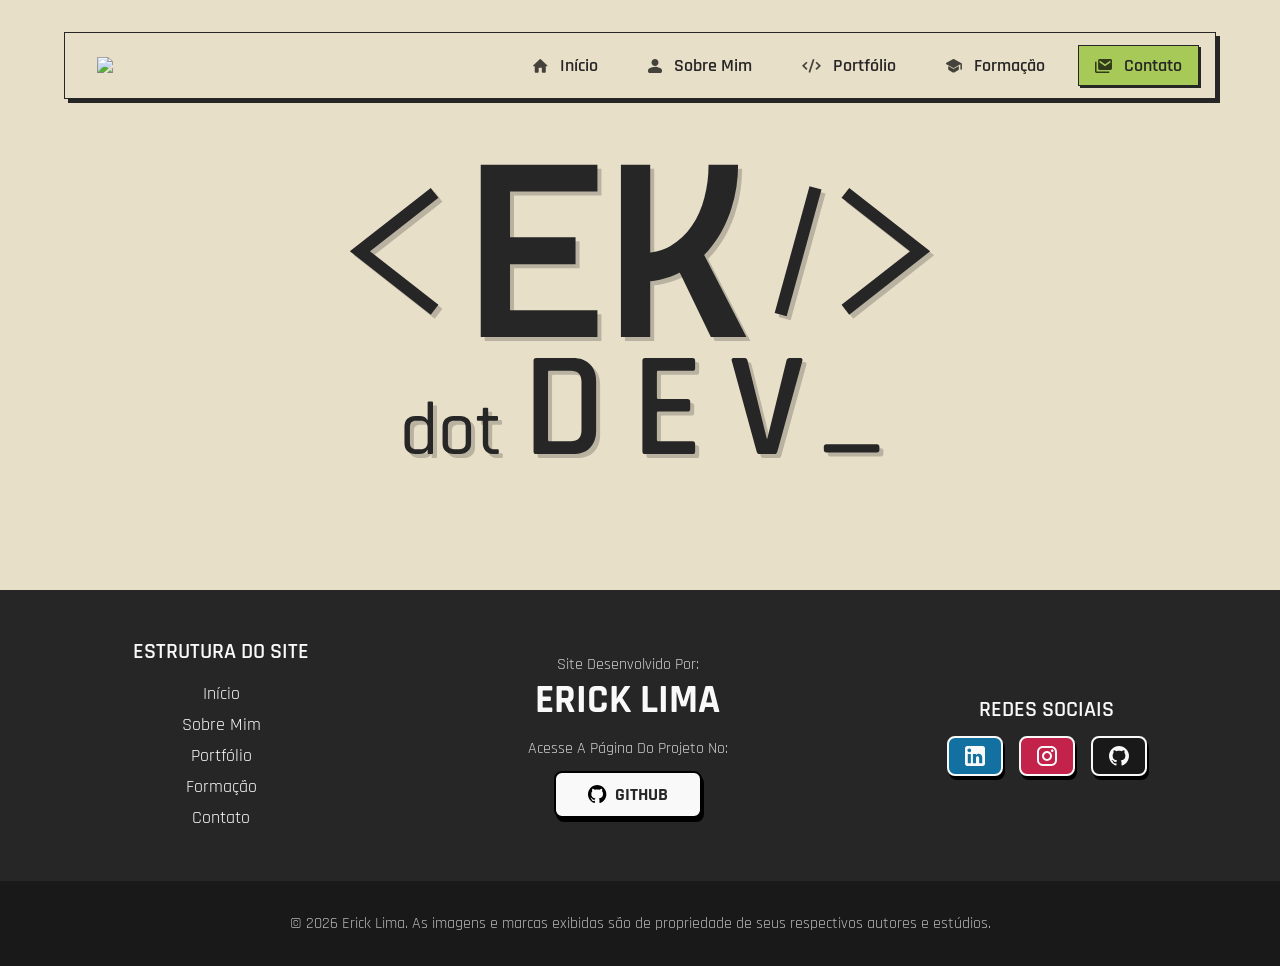
==== contato.html @ 540485c7 "Criado a página 'Portfólio', ajustado o menu e colocado os links das redes sociais." ====
<!DOCTYPE html>
<html lang="pt-br">
<head>
    <meta charset="UTF-8">
    <meta name="viewport" content="width=device-width, initial-scale=1">
    <meta name="theme-color" content="#A7C957" />
    <meta
      name="description"
      content="Portfólio de Erick Lima, desenvolvedor web."
    />
    <meta name="color-scheme" content="light dark" />

    <link rel="preconnect" href="https://fonts.googleapis.com">
    <link rel="preconnect" href="https://fonts.gstatic.com" crossorigin>
    <link href="https://fonts.googleapis.com/css2?family=Inter:ital,opsz,wght@0,14..32,100..900;1,14..32,100..900&family=Rajdhani:wght@300;400;500;600;700&display=swap" rel="stylesheet">
    
    <link rel="stylesheet" href="./css/style.css"/>

    <title>Erick Lima - Portfólio</title>
    <link rel="icon" href="./Imagens/Logo/logo.svg">
</head>
<body>
    <header class="header">
        <nav class="navbar">
            <div class="mobile-menu">
                <img id="logo" src="./Imagens/logo/logo-curto.svg">

                <img onclick="toggleMobileMenu()" id="button-menu" src="./Imagens/Icones/menu.svg" alt="Menu">
            </div>

            <ul class="navbar-items" id="mobile-menu-items">
                <li class="navbar-item"><a href="./"><img class="icon" src="./Imagens/Icones/home.svg">Início</a></li>
                <li class="navbar-item"><a href="./sobre.html"><img class="icon" src="./Imagens/Icones/sobre-mim.svg">Sobre mim</a></li>
                <li class="navbar-item"><a href="./portfolio.html"><img class="icon" src="./Imagens/Icones/portfolio.svg">Portfólio</a></li>
                <li class="navbar-item"><a href="./formacao.html"><img class="icon" src="./Imagens/Icones/formacao.svg">Formação</a></li>
                <li class="navbar-item active"><a href="./contato.html"><img class="icon" src="./Imagens/Icones/contato.svg">Contato</a></li>
            </ul>
        </nav>

        <img src="./Imagens/Logo/black.svg" alt="Logo" class="header-img">
    </header>

    <footer class="footer">
        <div class="footer-container">
            <div class="footer-content">
                <h4>Estrutura do site</h4>
                <div class="sitemap">
                    <a href="./">Início</a>
                    <a href="./sobre.html">Sobre mim</a>
                    <a href="./portfolio.html">Portfólio</a>
                    <a href="./formacao.html">Formação</a>
                    <a href="./contato.html">Contato</a>
                </div>
            </div>

            <div class="footer-content">
                <div class="developed-by">
                    <p>Site desenvolvido por:</p>
                    <h4>Erick Lima</h4>
                </div>
                <div class="project-link">
                    <p>Acesse a página do projeto no:</p>
                    <button class="button"><a href="https://github.com/ErickLimasv/portifolio-uninter" target="_blank" rel="noopener"><img class="icon" src="./Imagens/Icones/github.svg" alt="Github" >Github</a></button>
                </div>
            </div>

            <div class="footer-content">
                <h4>redes sociais</h4>
                <div class="social-media">
                    <button class="button linkedin"><a href="https://www.linkedin.com/in/ericklds/" target="_blank" rel="noopener"><img class="icon" src="./Imagens/Icones/linkedin.svg" alt="LinkedIn"></a></button>
                    <button class="button instagram"><a href="https://www.instagram.com/erick_limasv/" target="_blank" rel="noopener"><img class="icon" src="./Imagens/Icones/instagram.svg" alt="Instagram"></a></button>
                    <button class="button github"><a href="https://github.com/ErickLimasv" target="_blank" rel="noopener"><img class="icon" src="./Imagens/Icones/github-white.svg" alt="Github"></a></button>
                </div>
            </div>
        </div>
    </footer>
    <div class="copyright">
        <p>© 2026 Erick Lima. As imagens e marcas exibidas são de propriedade de seus respectivos autores e estúdios.</p>
    </div>

    <script src="./script.js"></script>
</body>
</html>
---- css/style.css ----
:root {
    --white: #f9f9f9;
    --black: #262626;
    --background: #E8DFC9;
    --primary: #A7C957;
    --accent: #78CCD3;
}

* {
    margin: 0;
    padding: 0;
    box-sizing: border-box;
    text-decoration: none;
    outline: transparent;
    font-family: "Rajdhani", sans-serif;
    font-weight: 500;
    font-size: 18px;
    color: var(--black);
    list-style-type: none;
    scroll-behavior: smooth;
}

body {
    background-color: var(--background);
    overflow-x: hidden;
    margin: auto;
}

b {
    font-weight: 700;
}

img {
    width: 100%;
}

.header {
    display: flex;
    flex-direction: column;
    align-items: center;
}

.navbar {
    border: 1px solid var(--black);
    box-shadow: 4px 4px 0px var(--black);
    overflow-y: hidden;
    margin-top: 32px;
    padding: 12px 16px;
    display: flex;
    flex-direction: row;
    justify-content: space-between;
    max-width: 1200px;
    width: 100%;
}

.navbar-items {
    display: flex;
    flex-direction: row;
    height: 100%;
    gap: 16px;
    text-transform: capitalize;
}

.mobile-menu {
    display: flex;
    flex-direction: row;
    align-items: center;
    justify-content: space-between;
}

.mobile-menu #logo {
    padding: 0px 16px;
    height: 18px;
    width: auto;
}

#button-menu {
    display: none;
    padding: 8px 4px;
    width: 32px;
    cursor: pointer;
}

.navbar-item {
    display: flex;
    cursor: pointer;
    border: 1px solid transparent;
    transition: transform .2s cubic-bezier(0,.7,.2,2) 0s;
}

.navbar-item a {
    text-wrap: nowrap;
    display: flex;
    flex-direction: row;
    justify-content: center;
    gap: 12px;
    align-items: center;
    padding: 8px 16px;
    font-weight: 600;
}

.navbar-item.logo a {
    padding: 10px 16px;
}

.navbar-item .icon {
    opacity: .7;
}

.navbar-item.active {
    background-color: var(--primary);
    border-color: var(--black);
    box-shadow: 2px 2px 0px var(--black);
}

.navbar-item:hover {
    transform: translateY(-6%);
    background-color: var(--accent);
    border-color: var(--black);
    box-shadow: 2px 2px 0px var(--black);
}

.icon {
    width: 100%;
    height: 14px;
}

.logo {
    height: 100%;
    display: flex;
    align-self: center;
    opacity: 1;
}

.logo img {
    width: 100%;
    height: 14px;
}

.header-img {
    margin-top: 64px;
    max-width: 680px;
    width: 100%;
    filter: drop-shadow(4px 4px 0px rgba(0,0,0,.2));
}

.button {
    border-radius: 8px;
    border: 2px solid var(--black);
    text-transform: uppercase;
    box-shadow: 2px 4px 0px rgba(0,0,0,.3);
    cursor: pointer;
    transition: all .2s cubic-bezier(0,.7,.2,2) 0s;
}

.button p, .button a {
    color: var(--white);
    font-weight: 700;
    padding: 10px 32px;
    display: flex;
    flex-direction: row;
    gap: 8px;
    align-items: center;
    flex-wrap: nowrap;
}

.footer .button {
    box-shadow: 2px 4px 0px rgba(0,0,0,1);
}

.button:hover {
    box-shadow: 0px 0px 0px rgba(0,0,0,0);
    transform: translateY(8%);
}

.section-nav {
    margin: auto;
    margin-top: 96px;
    max-width: 1200px;
    width: 100%;
    display: flex;
    flex-direction: column;
    justify-content: space-between;
    align-items: center;
    overflow-x: hidden;
    scrollbar-width: none;
}

.section-nav-items {
    width: 100%;
    display: flex;
    flex-direction: row;
    text-transform: uppercase;
}

.section-nav hr {
    width: 1050px;
    border: 1px solid var(--black);
}

.section-nav-item {
    display: flex;
    flex-grow: 1;
}

.section-nav-item a {
    width: 100%;
    font-size: 18px;
    font-weight: 600;
    padding: 16px 24px;
    text-wrap: nowrap;
    text-align: center;
}

.section-nav-item {
    transition: transform .2s cubic-bezier(0,.7,.2,2) 0s, opacity .2s ease-in-out 0s, filter .2s ease-in-out 0s;
}

.section-nav-item:hover {
    transform: scale(120%);
}

.section-nav-items:hover a:not(:hover)  {
    opacity: .3;
}

.footer {
    margin-top: 136px;
    background-color: var(--black);
    width: 100%;
    padding: 48px 32px;
}

.footer-container {
    margin: auto;
    display: flex;
    justify-content: space-around;
    align-items: center;
    gap: 32px;
    max-width: 1200px;
}

.footer * {
    color: var(--white);
    text-align: center;
}

.footer-content {
    display: flex;
    flex-direction: column;
    gap: 12px;
}

.footer-content h4 {
    font-size: 22px;
    font-weight: 600;
    text-transform: uppercase;
}

.sitemap {
    display: flex;
    flex-direction: column;
    width: 100%;
}

.sitemap a {
    padding: 4px 8px;
    font-size: 18px;
    font-weight: 400;
    text-transform: capitalize;
    width: 100%;
}

.sitemap a:hover {
    font-weight: 500;
}

.sitemap:hover a:not(:hover) {
    opacity: .5;
}

.developed-by p, .project-link p {
    font-size: 16px;
    font-weight: 400;
    text-transform: capitalize;
    opacity: .8;
}

.developed-by h4 {
    font-size: 40px;
    font-weight: 700;
}

.project-link .button {
    margin: auto;
    margin-top: 12px;
    background-color: var(--white);
    border: 2px solid #000;
}

.project-link .button a {
    color: var(--black);
}

.project-link .button .icon {
    width: 100%;
    height: 18px;
}

.social-media {
    display: flex;
    flex-direction: row;
    justify-content: space-between;
    align-self: center;
    gap: 16px;
}

.social-media .button {
    border: 2px solid var(--white);
}

.social-media .button.github {
    background-color: #191919;
}

.social-media .button.linkedin {
    background-color: #1271A1;
}

.social-media .button.instagram {
    background-color: #C3224B;
}

.social-media .button a {
    padding: 8px 16px;
}

.social-media .button .icon {
    height: 20px;
    aspect-ratio: 1 / 1;
}

.copyright {
    padding: 32px 24px;
    background-color: #191919;
}

.copyright p {
    font-size: 16px;
    font-weight: 400;
    max-width: 100%;
    color: var(--white);
    text-align: center;
    opacity: .7;
}

@keyframes menuAnimation {
    0% {
        opacity: 0;
        transform: translateX(-100%);
    }
    100% {
        opacity: 1;
        transform: translateX(0%);
    }
}

@media screen and (max-width: 1300px) {
    .navbar {
        max-width: 90%;
    }

    .header-img {
        max-width: 600px;
    }

    .section-nav hr {
        width: 90%;
    }

    .section-nav-items {
        overflow-y: scroll;
        scrollbar-width: none;
    }
}

@media screen and (max-width: 950px) {
    .section-nav hr {
        width: 80%;
    }

    .section-nav-items {
        overflow-y: scroll;
    }

    .footer-container {
        flex-direction: column;
        gap: 64px;
    }

    .navbar {
        flex-direction: column;
        gap: 24px;
    }

    .navbar-items {
        flex-direction: column;
        gap: 8px;
        animation: none;
    }

    .navbar-item:not(.logo) {
        border: 1px solid var(--black);
    }

    .navbar-item a {
        padding: 16px 24px;
        width: 100%;
        display: flex;
        justify-content: flex-start;
    }

    .navbar-item .icon {
        aspect-ratio: 1 / 1;
        width: auto;
    }

    .header-img {
        max-width: 450px;
    }

    #mobile-menu-items {
        display: none;
        animation: .4s ease-in-out 0s menuAnimation;
    }

    #button-menu {
        display: block;
    }
}

@media screen and (max-width: 650px) {
    .header-img {
        max-width: 80%;
    }
}
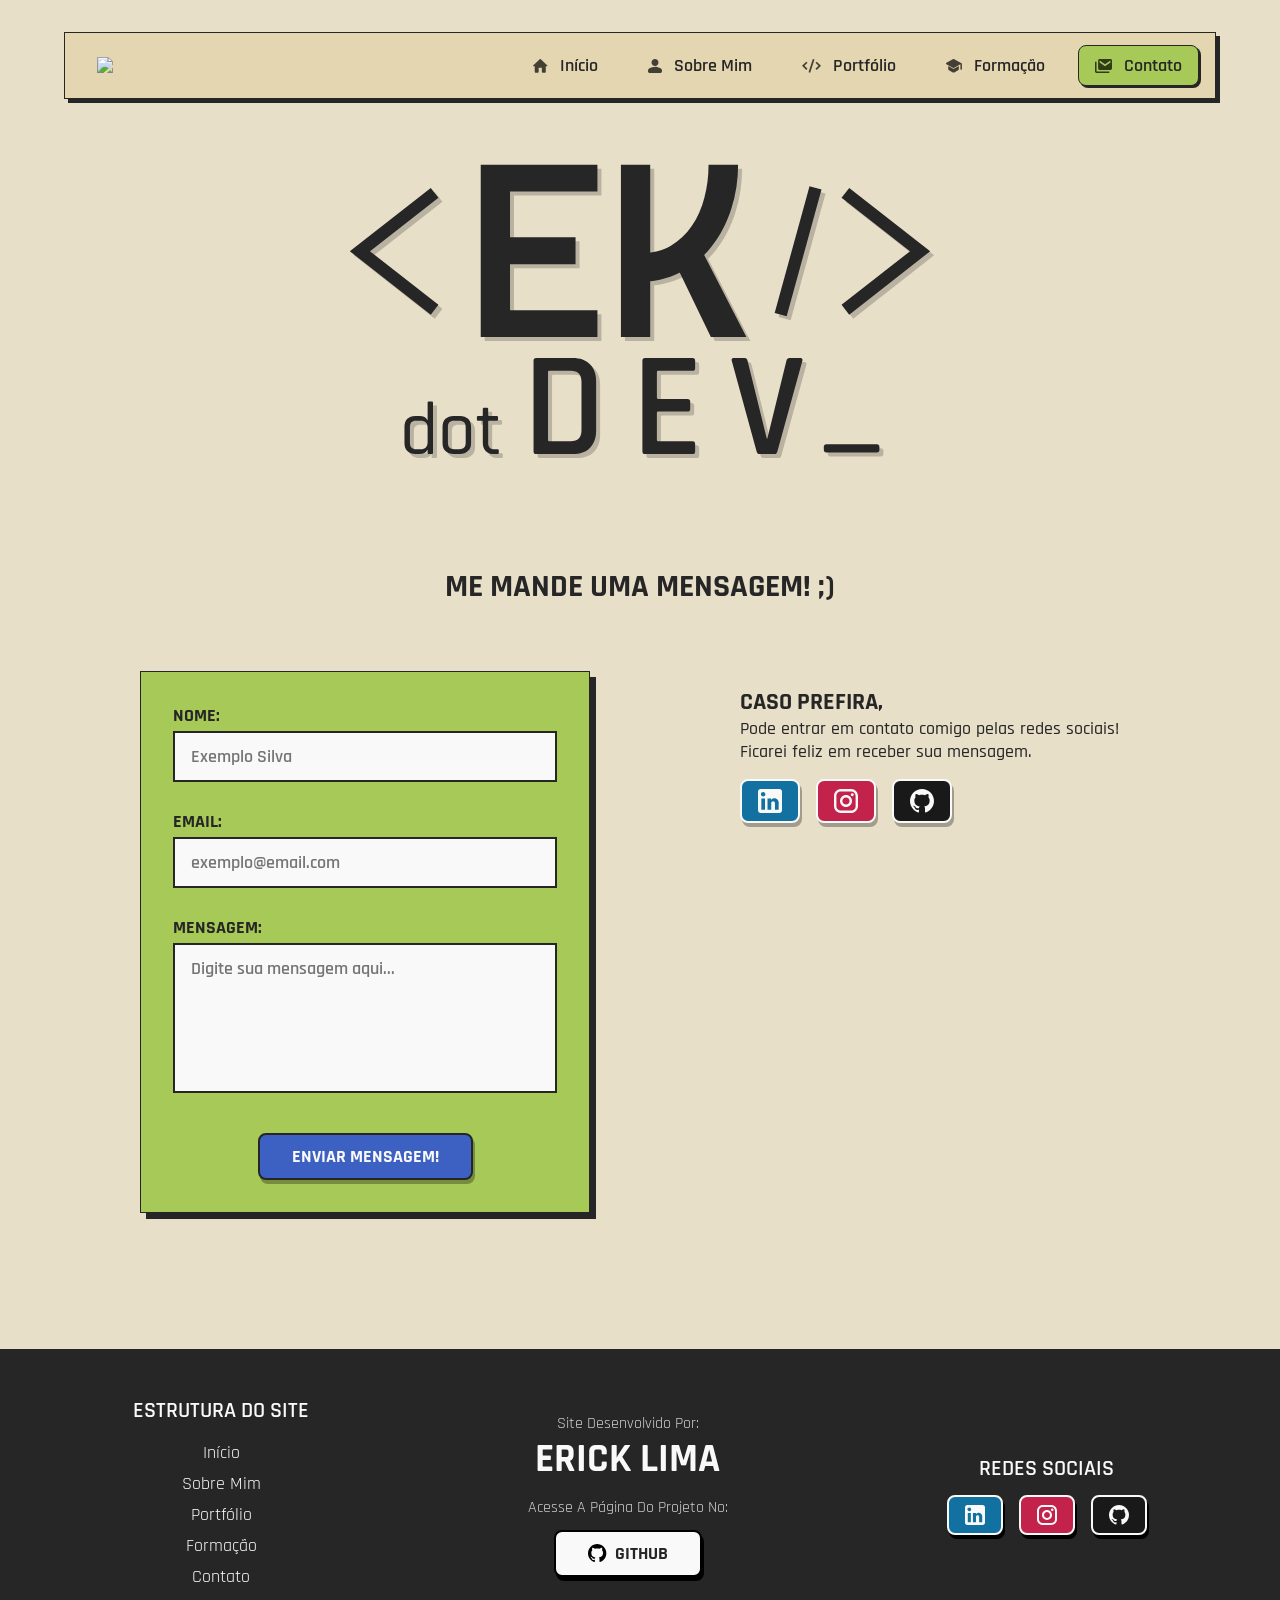
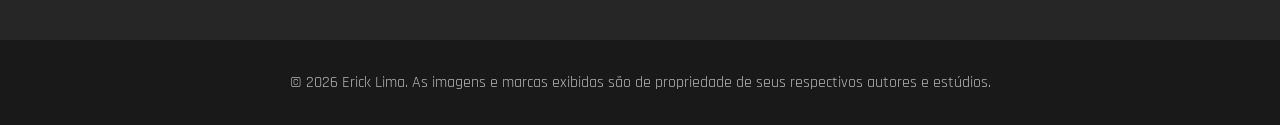
==== commit d839408c: "Criado página 'Formação' e 'Contato'" ====
--- a/contato.html
+++ b/contato.html
@@ -15,6 +15,7 @@
     <link href="https://fonts.googleapis.com/css2?family=Inter:ital,opsz,wght@0,14..32,100..900;1,14..32,100..900&family=Rajdhani:wght@300;400;500;600;700&display=swap" rel="stylesheet">
     
     <link rel="stylesheet" href="./css/style.css"/>
+    <link rel="stylesheet" href="./css/contato.css"/>
 
     <title>Erick Lima - Portfólio</title>
     <link rel="icon" href="./Imagens/Logo/logo.svg">
@@ -39,6 +40,41 @@
 
         <img src="./Imagens/Logo/black.svg" alt="Logo" class="header-img">
     </header>
+
+    <section>
+        <p class="section-call">Me mande uma mensagem! ;)</p>
+
+        <div class="contact-container">
+            <form action="" id="contact">            
+                <fieldset form="contact">
+                    <label for="nome">Nome:</label>
+                    <input type="text" id="nome" name="nome" placeholder="Exemplo silva" required>
+
+                    <label for="email">Email:</label>
+                    <input type="email" id="email" name="email" placeholder="exemplo@email.com" required>
+
+                    <label for="mensagem">Mensagem:</label>
+                    <textarea id="mensagem" name="mensagem" maxlength="250" placeholder="Digite sua mensagem aqui..." required></textarea>
+                </fieldset>
+    
+                <button type="submit" class="button" id="form-button">Enviar mensagem!</button>
+            </form>
+
+            <div class="contact-social-media">
+                <div class="contact-social-media-text">
+                    <h4>Caso prefira,</h4>
+                    <p>Pode entrar em contato comigo pelas redes sociais! Ficarei feliz em receber sua mensagem.</p>
+                </div>
+                <div class="social-media">
+                    <button class="button linkedin"><a href="https://www.linkedin.com/in/ericklds/" target="_blank" rel="noopener"><img class="icon" src="./Imagens/Icones/linkedin.svg" alt="LinkedIn"></a></button>
+                    <button class="button instagram"><a href="https://www.instagram.com/erick_limasv/" target="_blank" rel="noopener"><img class="icon" src="./Imagens/Icones/instagram.svg" alt="Instagram"></a></button>
+                    <button class="button github"><a href="https://github.com/ErickLimasv" target="_blank" rel="noopener"><img class="icon" src="./Imagens/Icones/github-white.svg" alt="Github"></a></button>
+                </div>
+            </div>
+        </div>
+
+
+    </section>
 
     <footer class="footer">
         <div class="footer-container">
@@ -79,5 +115,6 @@
     </div>
 
     <script src="./script.js"></script>
+    <script src="./js/contact.js"></script>
 </body>
 </html>
--- a/css/style.css
+++ b/css/style.css
@@ -51,6 +51,7 @@
     justify-content: space-between;
     max-width: 1200px;
     width: 100%;
+    background-color: #E5D6B2;
 }
 
 .navbar-items {
@@ -86,6 +87,7 @@
     cursor: pointer;
     border: 1px solid transparent;
     transition: transform .2s cubic-bezier(0,.7,.2,2) 0s;
+    border-radius: 8px;
 }
 
 .navbar-item a {
@@ -153,7 +155,18 @@
     transition: all .2s cubic-bezier(0,.7,.2,2) 0s;
 }
 
-.button p, .button a {
+.button:not(:has(a)) {
+    color: var(--white);
+    font-weight: 700;
+    padding: 10px 32px;
+    display: flex;
+    flex-direction: row;
+    gap: 8px;
+    align-items: center;
+    flex-wrap: nowrap;
+}
+
+.button a {
     color: var(--white);
     font-weight: 700;
     padding: 10px 32px;
@@ -310,7 +323,6 @@
 .social-media {
     display: flex;
     flex-direction: row;
-    justify-content: space-between;
     align-self: center;
     gap: 16px;
 }
--- a/css/contato.css
+++ b/css/contato.css
@@ -0,0 +1,116 @@
+.section-call {
+    font-size: 32px;
+    font-weight: 700;
+    text-transform: uppercase;
+    text-align: center;
+    margin: auto;
+    margin-top: 112px;
+    margin-bottom: 64px;
+}
+
+.contact-container {
+    display: flex;
+    flex-direction: row;
+    justify-content: space-between;
+    gap: 48px;
+    max-width: 1000px;
+    margin: auto;
+}
+
+form#contact {
+    display: flex;
+    flex-direction: column;
+    background-color: var(--primary);
+    max-width: 450px;
+    width: 100%;
+    padding: 32px;
+    border: 1px solid var(--black);
+    box-shadow: 6px 6px 0px var(--black);
+}
+
+form#contact fieldset {
+    display: flex;
+    flex-direction: column;
+    gap: 4px;
+    border: none;
+}
+
+form#contact textarea {
+    height: 150px;
+    resize: none;
+}
+
+form#contact label {
+    text-transform: uppercase;
+    font-weight: 700;
+}
+
+form#contact input, form#contact textarea {
+    background-color: var(--white);
+    border: 2px solid var(--black);
+    padding: 12px 16px;
+    font-size: 18px;
+    font-weight: 600;
+    margin-bottom: 24px;
+    width: 100%;
+}
+
+form#contact input.erro, form#contact textarea.erro {
+    border-color: red;
+}
+
+form#contact input[name="nome"] {
+    text-transform: capitalize;
+}
+
+form#contact .button {
+    margin-top: 16px;
+    align-self: center;
+    background-color: #3D61C2;
+}
+
+.contact-social-media {
+    padding: 16px 0;
+}
+
+.contact-social-media-text {
+    margin-bottom: 16px;
+    max-width: 400px;
+    width: 100%;
+}
+
+.contact-social-media-text h4 {
+    font-size: 24px;
+    font-weight: 700;
+    text-transform: uppercase;
+}
+
+.contact-container .social-media .icon {
+    height: 24px;
+}
+
+@media screen and (max-width: 1100px) {
+    .contact-container {
+        flex-direction: column;
+        align-items: center;
+    }
+
+    .contact-social-media-text * {
+        text-align: center;
+    }
+
+    .social-media {
+        justify-content: center;
+    }
+}
+
+@media screen and (max-width: 650px) {
+    .contact-container, .section-call {
+        max-width: 90%;
+        padding: 0 16px;
+    }
+
+    form#contact {
+        padding: 24px;
+    }
+}
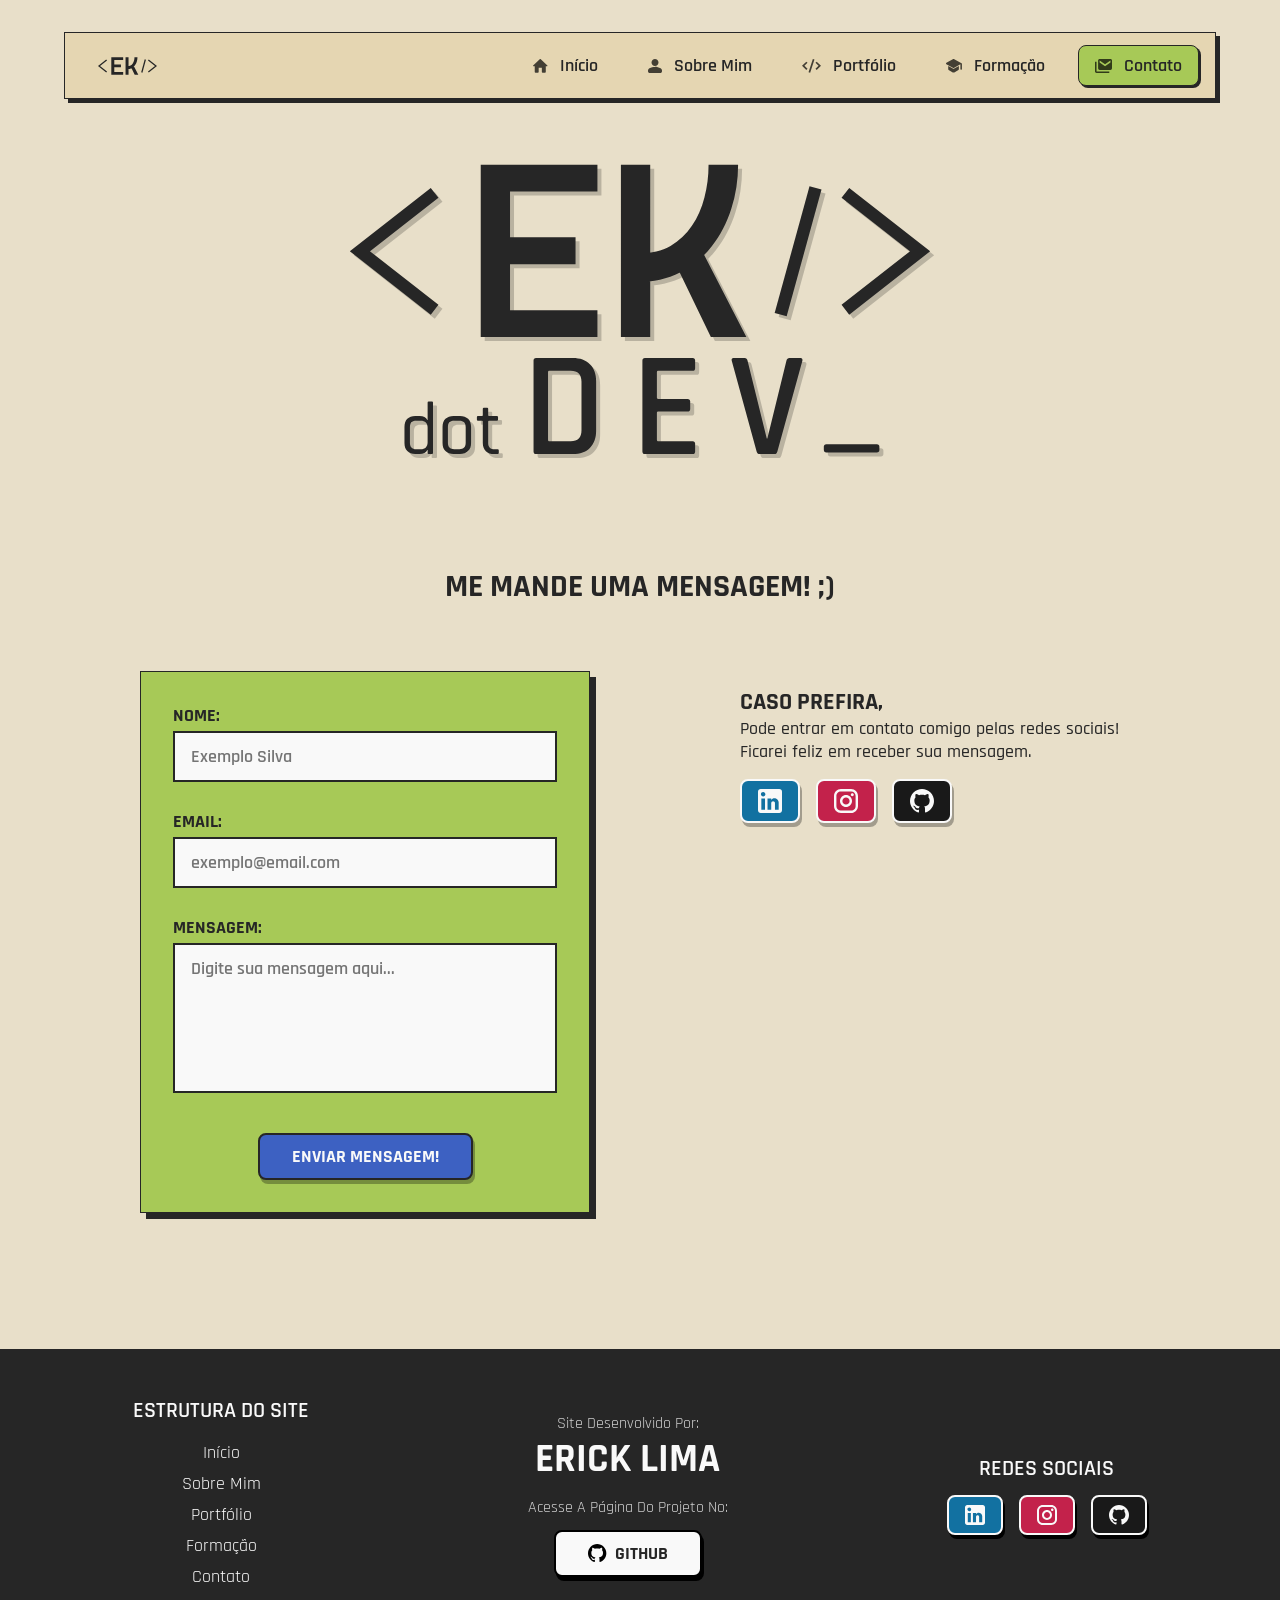
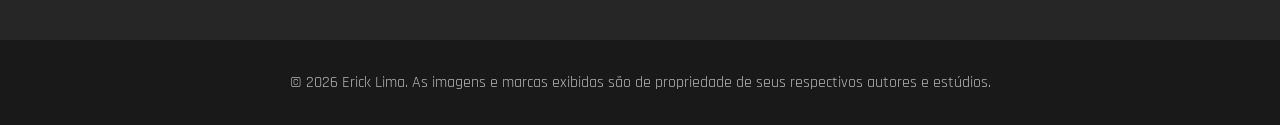
==== commit 90f221cc: "Config" ====
--- a/contato.html
+++ b/contato.html
@@ -24,7 +24,7 @@
     <header class="header">
         <nav class="navbar">
             <div class="mobile-menu">
-                <img id="logo" src="./Imagens/logo/logo-curto.svg">
+                <img id="logo" src="./imagens/logo/logo-curto.svg">
 
                 <img onclick="toggleMobileMenu()" id="button-menu" src="./Imagens/Icones/menu.svg" alt="Menu">
             </div>
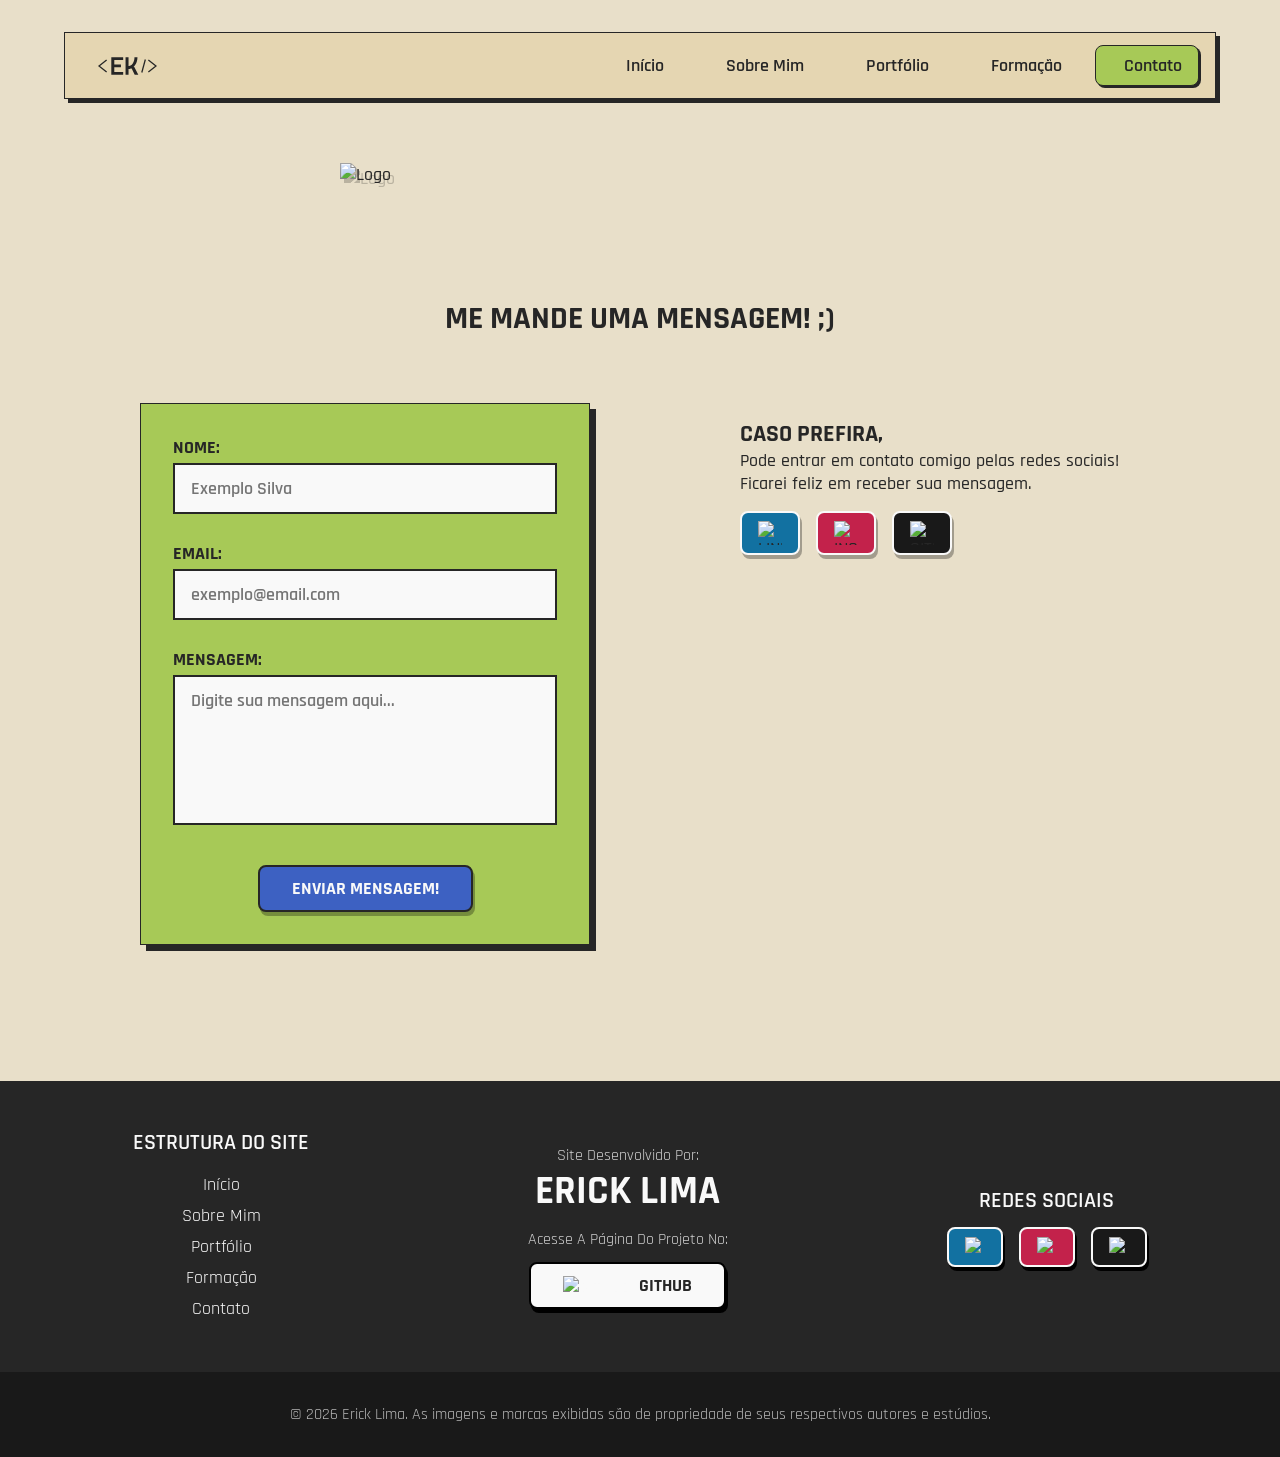
==== commit 4898b98b: "Ajustado o link das imagens" ====
--- a/contato.html
+++ b/contato.html
@@ -18,7 +18,7 @@
     <link rel="stylesheet" href="./css/contato.css"/>
 
     <title>Erick Lima - Portfólio</title>
-    <link rel="icon" href="./Imagens/Logo/logo.svg">
+    <link rel="icon" href="./imagens/Logo/logo.svg">
 </head>
 <body>
     <header class="header">
@@ -26,19 +26,19 @@
             <div class="mobile-menu">
                 <img id="logo" src="./imagens/logo/logo-curto.svg">
 
-                <img onclick="toggleMobileMenu()" id="button-menu" src="./Imagens/Icones/menu.svg" alt="Menu">
+                <img onclick="toggleMobileMenu()" id="button-menu" src="./imagens/Icones/menu.svg" alt="Menu">
             </div>
 
             <ul class="navbar-items" id="mobile-menu-items">
-                <li class="navbar-item"><a href="./"><img class="icon" src="./Imagens/Icones/home.svg">Início</a></li>
-                <li class="navbar-item"><a href="./sobre.html"><img class="icon" src="./Imagens/Icones/sobre-mim.svg">Sobre mim</a></li>
-                <li class="navbar-item"><a href="./portfolio.html"><img class="icon" src="./Imagens/Icones/portfolio.svg">Portfólio</a></li>
-                <li class="navbar-item"><a href="./formacao.html"><img class="icon" src="./Imagens/Icones/formacao.svg">Formação</a></li>
-                <li class="navbar-item active"><a href="./contato.html"><img class="icon" src="./Imagens/Icones/contato.svg">Contato</a></li>
+                <li class="navbar-item"><a href="./"><img class="icon" src="./imagens/Icones/home.svg">Início</a></li>
+                <li class="navbar-item"><a href="./sobre.html"><img class="icon" src="./imagens/Icones/sobre-mim.svg">Sobre mim</a></li>
+                <li class="navbar-item"><a href="./portfolio.html"><img class="icon" src="./imagens/Icones/portfolio.svg">Portfólio</a></li>
+                <li class="navbar-item"><a href="./formacao.html"><img class="icon" src="./imagens/Icones/formacao.svg">Formação</a></li>
+                <li class="navbar-item active"><a href="./contato.html"><img class="icon" src="./imagens/Icones/contato.svg">Contato</a></li>
             </ul>
         </nav>
 
-        <img src="./Imagens/Logo/black.svg" alt="Logo" class="header-img">
+        <img src="./imagens/Logo/black.svg" alt="Logo" class="header-img">
     </header>
 
     <section>
@@ -66,9 +66,9 @@
                     <p>Pode entrar em contato comigo pelas redes sociais! Ficarei feliz em receber sua mensagem.</p>
                 </div>
                 <div class="social-media">
-                    <button class="button linkedin"><a href="https://www.linkedin.com/in/ericklds/" target="_blank" rel="noopener"><img class="icon" src="./Imagens/Icones/linkedin.svg" alt="LinkedIn"></a></button>
-                    <button class="button instagram"><a href="https://www.instagram.com/erick_limasv/" target="_blank" rel="noopener"><img class="icon" src="./Imagens/Icones/instagram.svg" alt="Instagram"></a></button>
-                    <button class="button github"><a href="https://github.com/ErickLimasv" target="_blank" rel="noopener"><img class="icon" src="./Imagens/Icones/github-white.svg" alt="Github"></a></button>
+                    <button class="button linkedin"><a href="https://www.linkedin.com/in/ericklds/" target="_blank" rel="noopener"><img class="icon" src="./imagens/Icones/linkedin.svg" alt="LinkedIn"></a></button>
+                    <button class="button instagram"><a href="https://www.instagram.com/erick_limasv/" target="_blank" rel="noopener"><img class="icon" src="./imagens/Icones/instagram.svg" alt="Instagram"></a></button>
+                    <button class="button github"><a href="https://github.com/ErickLimasv" target="_blank" rel="noopener"><img class="icon" src="./imagens/Icones/github-white.svg" alt="Github"></a></button>
                 </div>
             </div>
         </div>
@@ -96,16 +96,16 @@
                 </div>
                 <div class="project-link">
                     <p>Acesse a página do projeto no:</p>
-                    <button class="button"><a href="https://github.com/ErickLimasv/portifolio-uninter" target="_blank" rel="noopener"><img class="icon" src="./Imagens/Icones/github.svg" alt="Github" >Github</a></button>
+                    <button class="button"><a href="https://github.com/ErickLimasv/portifolio-uninter" target="_blank" rel="noopener"><img class="icon" src="./imagens/Icones/github.svg" alt="Github" >Github</a></button>
                 </div>
             </div>
 
             <div class="footer-content">
                 <h4>redes sociais</h4>
                 <div class="social-media">
-                    <button class="button linkedin"><a href="https://www.linkedin.com/in/ericklds/" target="_blank" rel="noopener"><img class="icon" src="./Imagens/Icones/linkedin.svg" alt="LinkedIn"></a></button>
-                    <button class="button instagram"><a href="https://www.instagram.com/erick_limasv/" target="_blank" rel="noopener"><img class="icon" src="./Imagens/Icones/instagram.svg" alt="Instagram"></a></button>
-                    <button class="button github"><a href="https://github.com/ErickLimasv" target="_blank" rel="noopener"><img class="icon" src="./Imagens/Icones/github-white.svg" alt="Github"></a></button>
+                    <button class="button linkedin"><a href="https://www.linkedin.com/in/ericklds/" target="_blank" rel="noopener"><img class="icon" src="./imagens/Icones/linkedin.svg" alt="LinkedIn"></a></button>
+                    <button class="button instagram"><a href="https://www.instagram.com/erick_limasv/" target="_blank" rel="noopener"><img class="icon" src="./imagens/Icones/instagram.svg" alt="Instagram"></a></button>
+                    <button class="button github"><a href="https://github.com/ErickLimasv" target="_blank" rel="noopener"><img class="icon" src="./imagens/Icones/github-white.svg" alt="Github"></a></button>
                 </div>
             </div>
         </div>
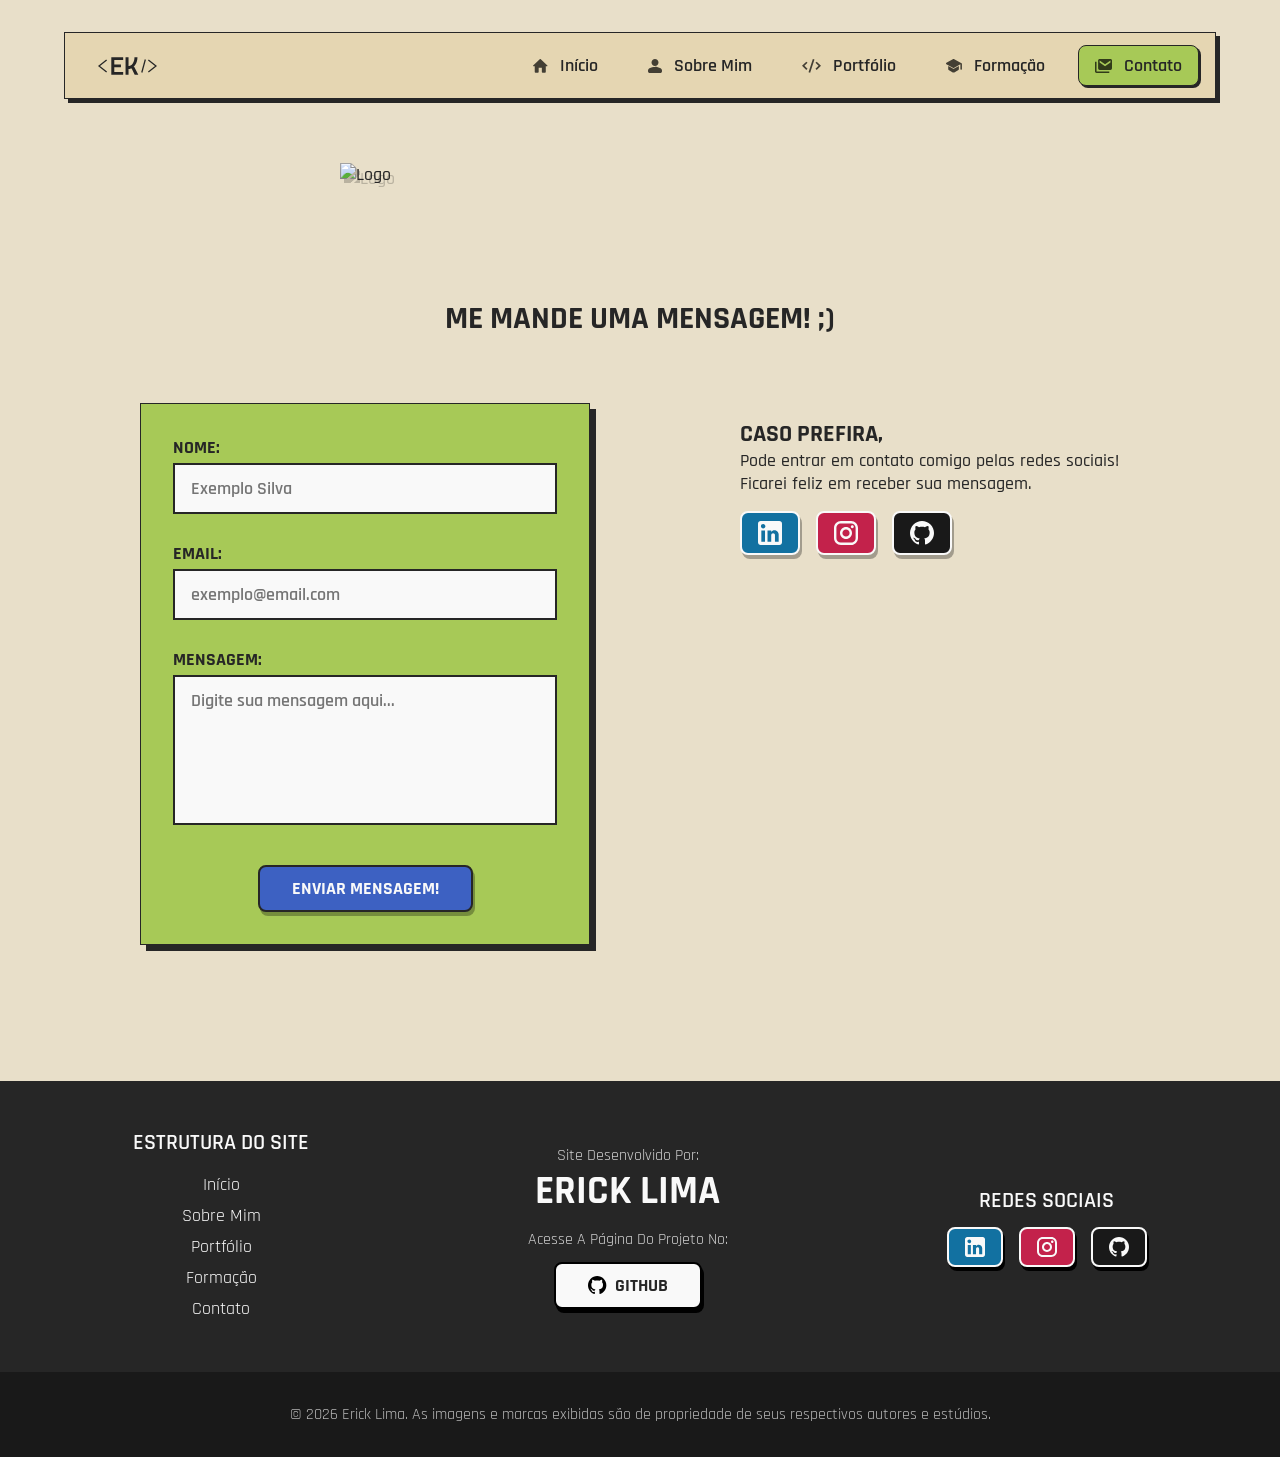
==== commit 3040cdaa: "Ajustado o link das imagens" ====
--- a/contato.html
+++ b/contato.html
@@ -18,7 +18,7 @@
     <link rel="stylesheet" href="./css/contato.css"/>
 
     <title>Erick Lima - Portfólio</title>
-    <link rel="icon" href="./imagens/Logo/logo.svg">
+    <link rel="icon" href="./imagens/logo/logo.svg">
 </head>
 <body>
     <header class="header">
@@ -26,15 +26,15 @@
             <div class="mobile-menu">
                 <img id="logo" src="./imagens/logo/logo-curto.svg">
 
-                <img onclick="toggleMobileMenu()" id="button-menu" src="./imagens/Icones/menu.svg" alt="Menu">
+                <img onclick="toggleMobileMenu()" id="button-menu" src="./imagens/icones/menu.svg" alt="Menu">
             </div>
 
             <ul class="navbar-items" id="mobile-menu-items">
-                <li class="navbar-item"><a href="./"><img class="icon" src="./imagens/Icones/home.svg">Início</a></li>
-                <li class="navbar-item"><a href="./sobre.html"><img class="icon" src="./imagens/Icones/sobre-mim.svg">Sobre mim</a></li>
-                <li class="navbar-item"><a href="./portfolio.html"><img class="icon" src="./imagens/Icones/portfolio.svg">Portfólio</a></li>
-                <li class="navbar-item"><a href="./formacao.html"><img class="icon" src="./imagens/Icones/formacao.svg">Formação</a></li>
-                <li class="navbar-item active"><a href="./contato.html"><img class="icon" src="./imagens/Icones/contato.svg">Contato</a></li>
+                <li class="navbar-item"><a href="./"><img class="icon" src="./imagens/icones/home.svg">Início</a></li>
+                <li class="navbar-item"><a href="./sobre.html"><img class="icon" src="./imagens/icones/sobre-mim.svg">Sobre mim</a></li>
+                <li class="navbar-item"><a href="./portfolio.html"><img class="icon" src="./imagens/icones/portfolio.svg">Portfólio</a></li>
+                <li class="navbar-item"><a href="./formacao.html"><img class="icon" src="./imagens/icones/formacao.svg">Formação</a></li>
+                <li class="navbar-item active"><a href="./contato.html"><img class="icon" src="./imagens/icones/contato.svg">Contato</a></li>
             </ul>
         </nav>
 
@@ -66,9 +66,9 @@
                     <p>Pode entrar em contato comigo pelas redes sociais! Ficarei feliz em receber sua mensagem.</p>
                 </div>
                 <div class="social-media">
-                    <button class="button linkedin"><a href="https://www.linkedin.com/in/ericklds/" target="_blank" rel="noopener"><img class="icon" src="./imagens/Icones/linkedin.svg" alt="LinkedIn"></a></button>
-                    <button class="button instagram"><a href="https://www.instagram.com/erick_limasv/" target="_blank" rel="noopener"><img class="icon" src="./imagens/Icones/instagram.svg" alt="Instagram"></a></button>
-                    <button class="button github"><a href="https://github.com/ErickLimasv" target="_blank" rel="noopener"><img class="icon" src="./imagens/Icones/github-white.svg" alt="Github"></a></button>
+                    <button class="button linkedin"><a href="https://www.linkedin.com/in/ericklds/" target="_blank" rel="noopener"><img class="icon" src="./imagens/icones/linkedin.svg" alt="LinkedIn"></a></button>
+                    <button class="button instagram"><a href="https://www.instagram.com/erick_limasv/" target="_blank" rel="noopener"><img class="icon" src="./imagens/icones/instagram.svg" alt="Instagram"></a></button>
+                    <button class="button github"><a href="https://github.com/ErickLimasv" target="_blank" rel="noopener"><img class="icon" src="./imagens/icones/github-white.svg" alt="Github"></a></button>
                 </div>
             </div>
         </div>
@@ -96,16 +96,16 @@
                 </div>
                 <div class="project-link">
                     <p>Acesse a página do projeto no:</p>
-                    <button class="button"><a href="https://github.com/ErickLimasv/portifolio-uninter" target="_blank" rel="noopener"><img class="icon" src="./imagens/Icones/github.svg" alt="Github" >Github</a></button>
+                    <button class="button"><a href="https://github.com/ErickLimasv/portifolio-uninter" target="_blank" rel="noopener"><img class="icon" src="./imagens/icones/github.svg" alt="Github" >Github</a></button>
                 </div>
             </div>
 
             <div class="footer-content">
                 <h4>redes sociais</h4>
                 <div class="social-media">
-                    <button class="button linkedin"><a href="https://www.linkedin.com/in/ericklds/" target="_blank" rel="noopener"><img class="icon" src="./imagens/Icones/linkedin.svg" alt="LinkedIn"></a></button>
-                    <button class="button instagram"><a href="https://www.instagram.com/erick_limasv/" target="_blank" rel="noopener"><img class="icon" src="./imagens/Icones/instagram.svg" alt="Instagram"></a></button>
-                    <button class="button github"><a href="https://github.com/ErickLimasv" target="_blank" rel="noopener"><img class="icon" src="./imagens/Icones/github-white.svg" alt="Github"></a></button>
+                    <button class="button linkedin"><a href="https://www.linkedin.com/in/ericklds/" target="_blank" rel="noopener"><img class="icon" src="./imagens/icones/linkedin.svg" alt="LinkedIn"></a></button>
+                    <button class="button instagram"><a href="https://www.instagram.com/erick_limasv/" target="_blank" rel="noopener"><img class="icon" src="./imagens/icones/instagram.svg" alt="Instagram"></a></button>
+                    <button class="button github"><a href="https://github.com/ErickLimasv" target="_blank" rel="noopener"><img class="icon" src="./imagens/icones/github-white.svg" alt="Github"></a></button>
                 </div>
             </div>
         </div>
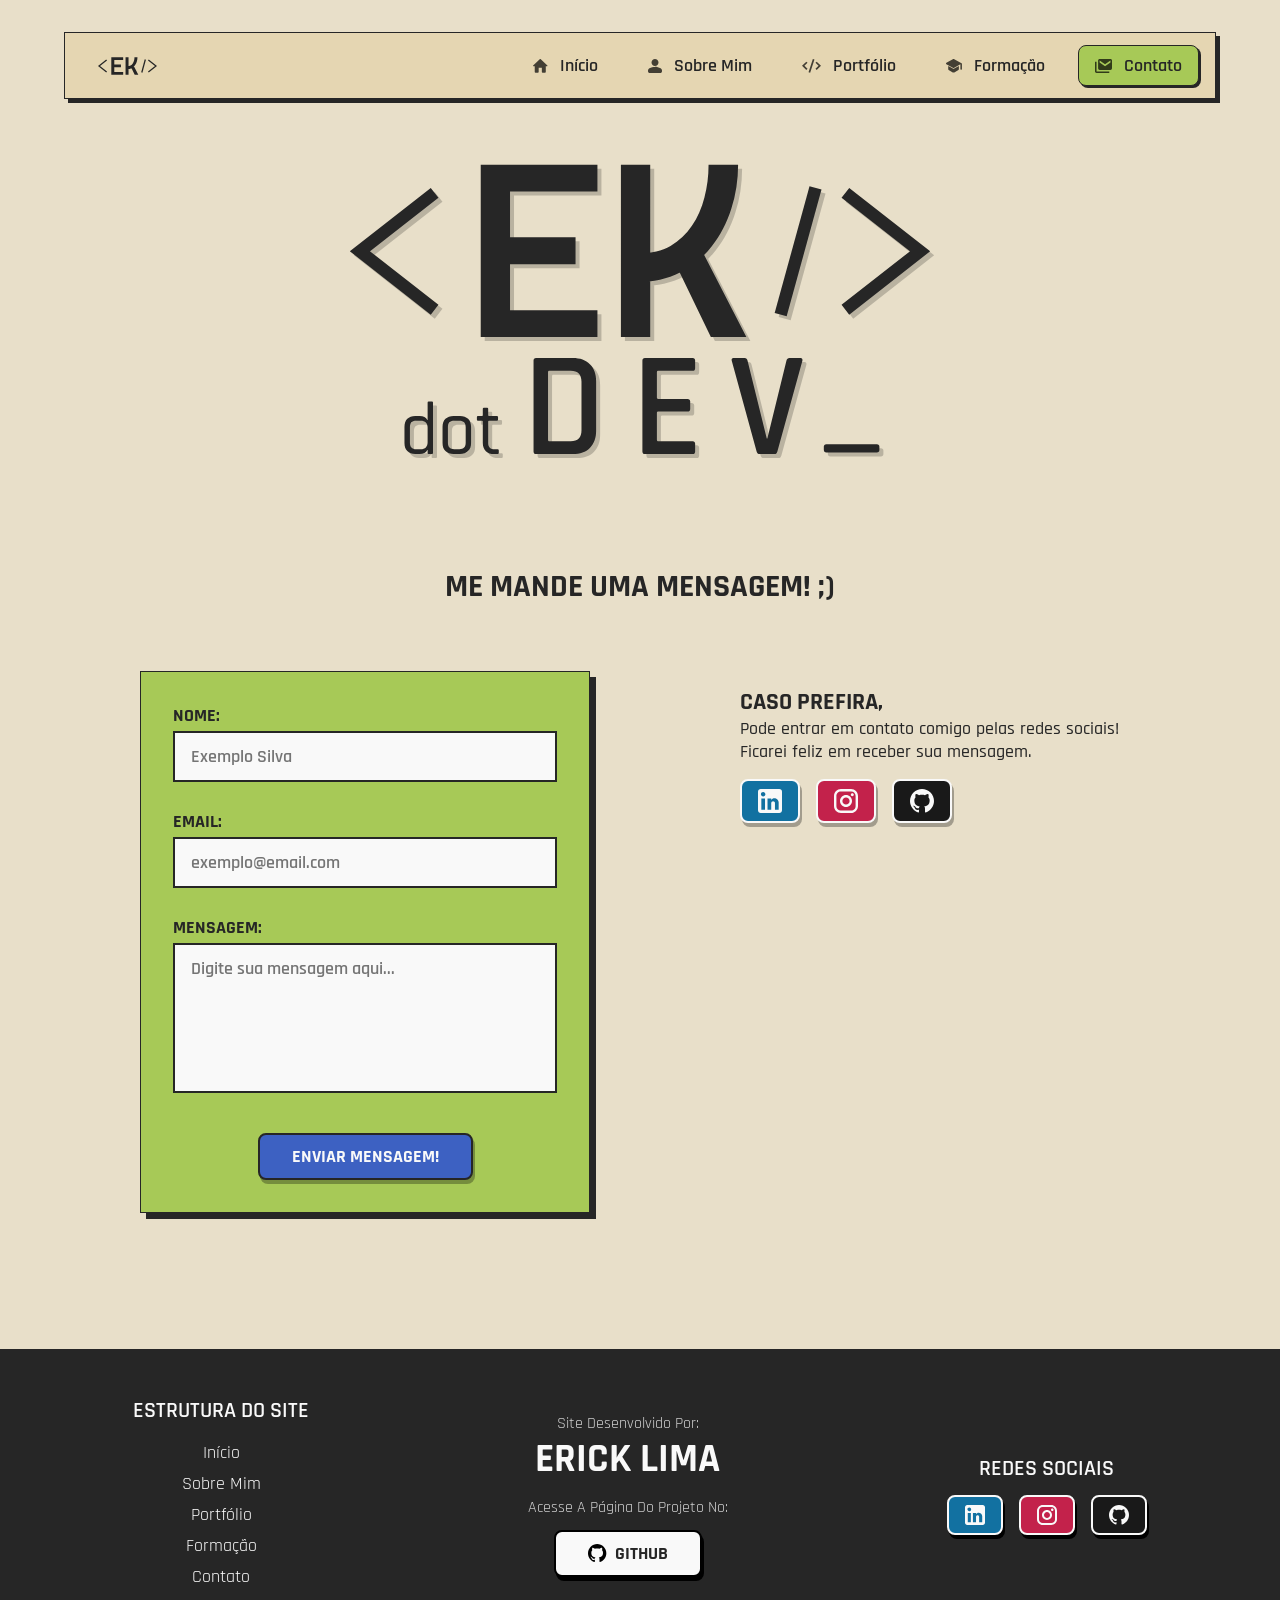
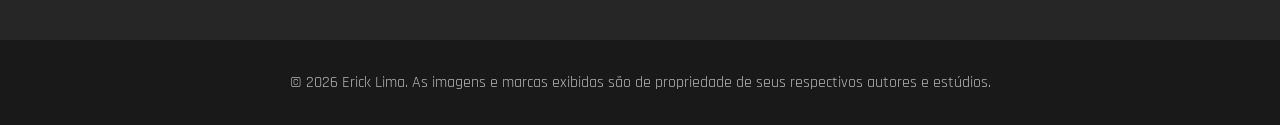
==== commit 942522c0: "Ajustado o link das imagens" ====
--- a/contato.html
+++ b/contato.html
@@ -38,7 +38,7 @@
             </ul>
         </nav>
 
-        <img src="./imagens/Logo/black.svg" alt="Logo" class="header-img">
+        <img src="./imagens/logo/black.svg" alt="Logo" class="header-img">
     </header>
 
     <section>
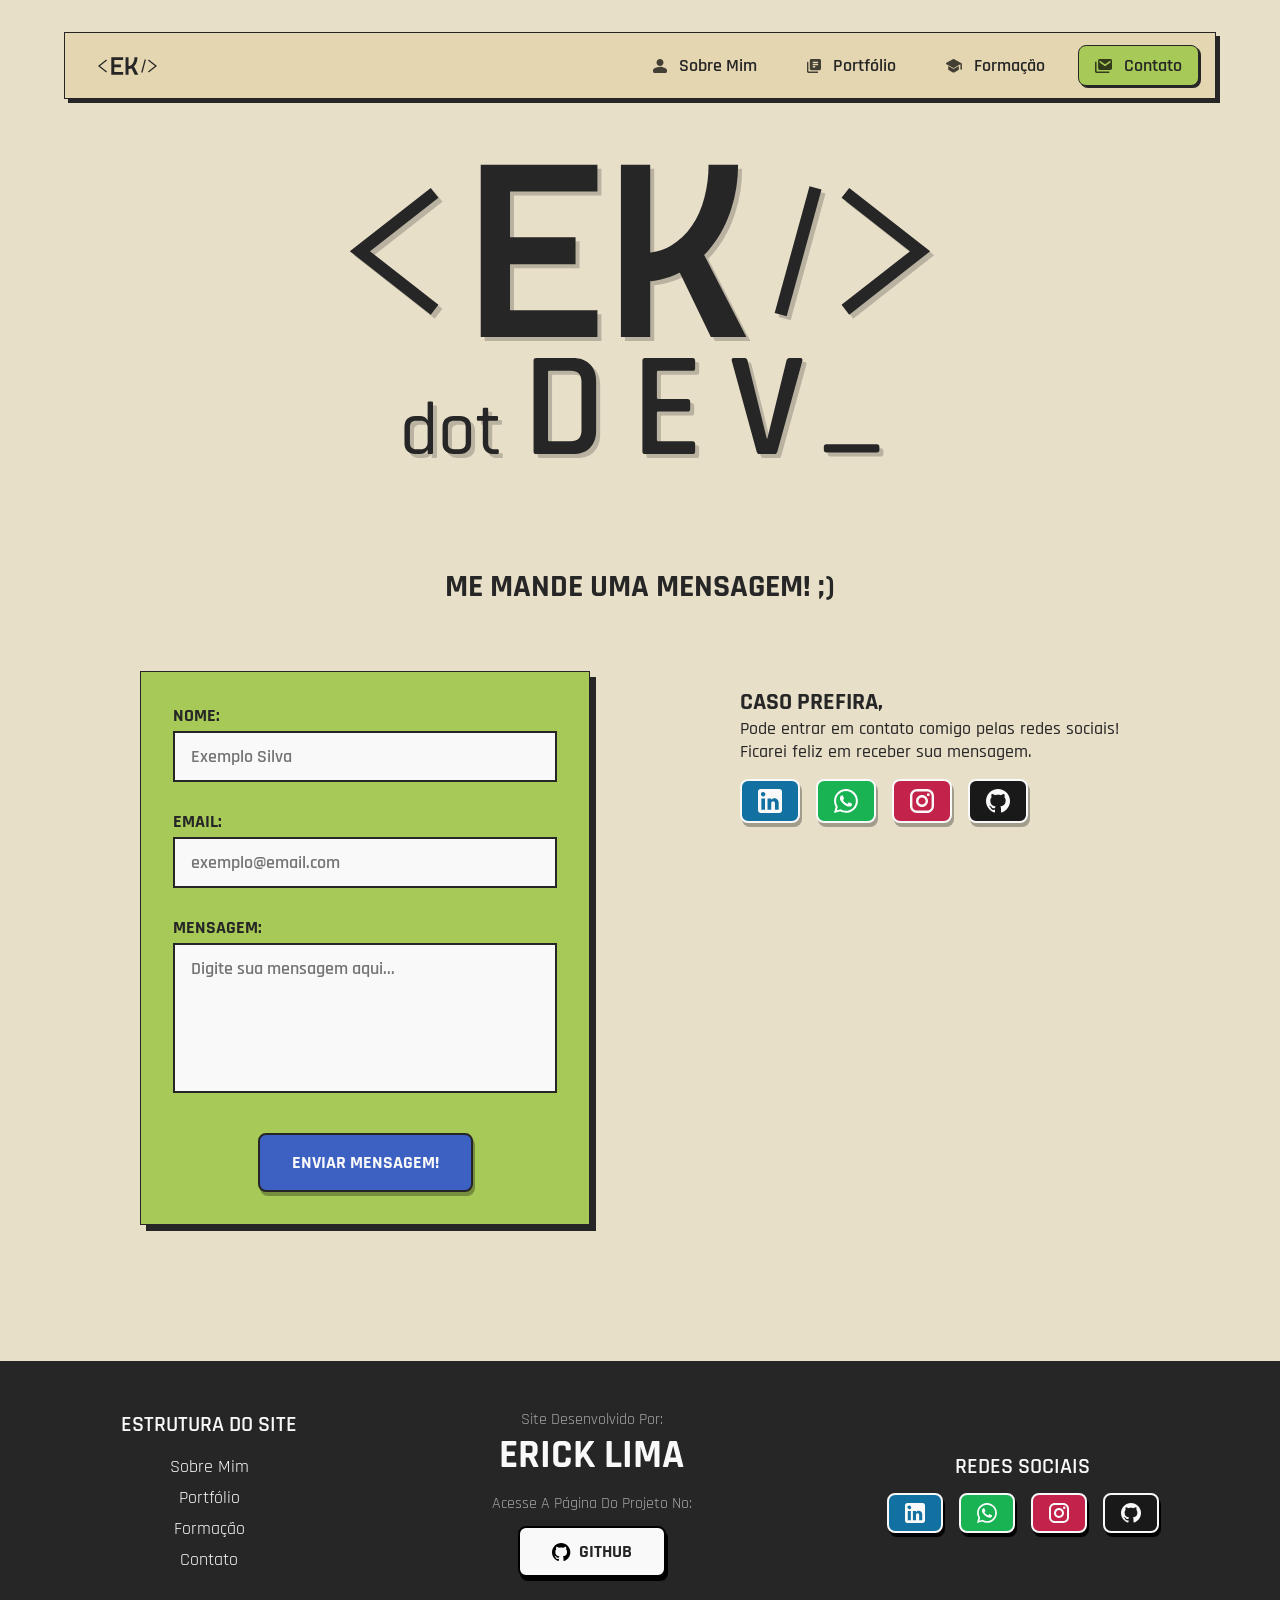
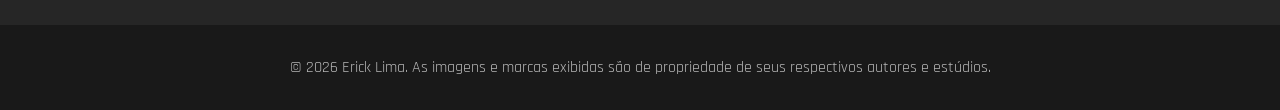
==== commit 53dae8bb: "Otimização das imagens, adicionado comentários no código e melhoria na estrutura do site" ====
--- a/contato.html
+++ b/contato.html
@@ -3,17 +3,18 @@
 <head>
     <meta charset="UTF-8">
     <meta name="viewport" content="width=device-width, initial-scale=1">
-    <meta name="theme-color" content="#A7C957" />
     <meta
       name="description"
-      content="Portfólio de Erick Lima, desenvolvedor web."
+      content="Portfólio de Erick Lima, apresentando um pouco sobre mim, meus gostos pessoais e meus projetos. Site desenvolvido para um trabalho da materia de 'Fundamentos da Programação Web' da Uninter."
     />
     <meta name="color-scheme" content="light dark" />
 
+    <!-- Fonte 'Rajdhani' do Google Fonts -->
     <link rel="preconnect" href="https://fonts.googleapis.com">
     <link rel="preconnect" href="https://fonts.gstatic.com" crossorigin>
     <link href="https://fonts.googleapis.com/css2?family=Inter:ital,opsz,wght@0,14..32,100..900;1,14..32,100..900&family=Rajdhani:wght@300;400;500;600;700&display=swap" rel="stylesheet">
     
+    <!-- CSS -->
     <link rel="stylesheet" href="./css/style.css"/>
     <link rel="stylesheet" href="./css/contato.css"/>
 
@@ -22,29 +23,33 @@
 </head>
 <body>
     <header class="header">
+
+        <!-- Menu -->
         <nav class="navbar">
             <div class="mobile-menu">
-                <img id="logo" src="./imagens/logo/logo-curto.svg">
+                <img id="logo" src="./imagens/logo/logo-curto.svg" alt="Logo">
 
                 <img onclick="toggleMobileMenu()" id="button-menu" src="./imagens/icones/menu.svg" alt="Menu">
             </div>
 
             <ul class="navbar-items" id="mobile-menu-items">
-                <li class="navbar-item"><a href="./"><img class="icon" src="./imagens/icones/home.svg">Início</a></li>
-                <li class="navbar-item"><a href="./sobre.html"><img class="icon" src="./imagens/icones/sobre-mim.svg">Sobre mim</a></li>
-                <li class="navbar-item"><a href="./portfolio.html"><img class="icon" src="./imagens/icones/portfolio.svg">Portfólio</a></li>
-                <li class="navbar-item"><a href="./formacao.html"><img class="icon" src="./imagens/icones/formacao.svg">Formação</a></li>
-                <li class="navbar-item active"><a href="./contato.html"><img class="icon" src="./imagens/icones/contato.svg">Contato</a></li>
+                <li class="navbar-item"><a href="./"><img class="icon" src="./imagens/icones/sobre-mim.svg" alt="Icone de Pessoa">Sobre mim</a></li>
+                <li class="navbar-item"><a href="./portfolio.html"><img class="icon" src="./imagens/icones/portfolio.svg" alt="Icone de Portfólio">Portfólio</a></li>
+                <li class="navbar-item"><a href="./formacao.html"><img class="icon" src="./imagens/icones/formacao.svg" alt="Icone de Formação">Formação</a></li>
+                <li class="navbar-item active"><a href="./contato.html"><img class="icon" src="./imagens/icones/contato.svg" alt="Icone de Contato">Contato</a></li>
             </ul>
         </nav>
 
-        <img src="./imagens/logo/black.svg" alt="Logo" class="header-img">
+        <!-- Banner -->
+        <img fetchpriority=high src="./imagens/logo/black.svg" alt="Banner" class="header-img">
     </header>
 
-    <section>
+    <main>
         <p class="section-call">Me mande uma mensagem! ;)</p>
 
-        <div class="contact-container">
+        <section class="contact-container">
+
+            <!-- Formulário de contato -->
             <form action="" id="contact">            
                 <fieldset form="contact">
                     <label for="nome">Nome:</label>
@@ -60,61 +65,67 @@
                 <button type="submit" class="button" id="form-button">Enviar mensagem!</button>
             </form>
 
-            <div class="contact-social-media">
+            <!-- Links das redes sociais -->
+            <article class="contact-social-media">
                 <div class="contact-social-media-text">
                     <h4>Caso prefira,</h4>
                     <p>Pode entrar em contato comigo pelas redes sociais! Ficarei feliz em receber sua mensagem.</p>
                 </div>
                 <div class="social-media">
                     <button class="button linkedin"><a href="https://www.linkedin.com/in/ericklds/" target="_blank" rel="noopener"><img class="icon" src="./imagens/icones/linkedin.svg" alt="LinkedIn"></a></button>
+                    <button class="button whatsapp"><a href="https://wa.me/5511974910301" target="_blank" rel="noopener"><img class="icon" src="./imagens/icones/whatsapp-white.svg" alt="WhatsApp"></a></button>
                     <button class="button instagram"><a href="https://www.instagram.com/erick_limasv/" target="_blank" rel="noopener"><img class="icon" src="./imagens/icones/instagram.svg" alt="Instagram"></a></button>
                     <button class="button github"><a href="https://github.com/ErickLimasv" target="_blank" rel="noopener"><img class="icon" src="./imagens/icones/github-white.svg" alt="Github"></a></button>
                 </div>
-            </div>
-        </div>
-
-
-    </section>
+            </article>
+        </section>
+    </main>
 
     <footer class="footer">
         <div class="footer-container">
+
+            <!-- Estrutura do site -->
             <div class="footer-content">
-                <h4>Estrutura do site</h4>
+                <h1>Estrutura do site</h1>
                 <div class="sitemap">
-                    <a href="./">Início</a>
-                    <a href="./sobre.html">Sobre mim</a>
+                    <a href="./">Sobre mim</a>
                     <a href="./portfolio.html">Portfólio</a>
                     <a href="./formacao.html">Formação</a>
                     <a href="./contato.html">Contato</a>
                 </div>
             </div>
 
+            <!-- Desenvolvido por -->
             <div class="footer-content">
                 <div class="developed-by">
                     <p>Site desenvolvido por:</p>
-                    <h4>Erick Lima</h4>
+                    <h1>Erick Lima</h1>
                 </div>
                 <div class="project-link">
                     <p>Acesse a página do projeto no:</p>
-                    <button class="button"><a href="https://github.com/ErickLimasv/portifolio-uninter" target="_blank" rel="noopener"><img class="icon" src="./imagens/icones/github.svg" alt="Github" >Github</a></button>
+                    <button class="button"><a href="https://github.com/ErickLimasv/portifolio-uninter" target="_blank" rel="noopener"><img class="icon" src="./imagens/icones/github.svg" alt="Icone Github" >Github</a></button>
                 </div>
             </div>
 
+            <!-- Redes sociais -->
             <div class="footer-content">
-                <h4>redes sociais</h4>
+                <h1>redes sociais</h1>
                 <div class="social-media">
-                    <button class="button linkedin"><a href="https://www.linkedin.com/in/ericklds/" target="_blank" rel="noopener"><img class="icon" src="./imagens/icones/linkedin.svg" alt="LinkedIn"></a></button>
-                    <button class="button instagram"><a href="https://www.instagram.com/erick_limasv/" target="_blank" rel="noopener"><img class="icon" src="./imagens/icones/instagram.svg" alt="Instagram"></a></button>
-                    <button class="button github"><a href="https://github.com/ErickLimasv" target="_blank" rel="noopener"><img class="icon" src="./imagens/icones/github-white.svg" alt="Github"></a></button>
+                    <button class="button linkedin"><a href="https://www.linkedin.com/in/ericklds/" target="_blank" rel="noopener"><img class="icon" src="./imagens/icones/linkedin.svg" alt="Icone LinkedIn"></a></button>
+                    <button class="button whatsapp"><a href="https://wa.me/5511974910301" target="_blank" rel="noopener"><img class="icon" src="./imagens/icones/whatsapp-white.svg" alt="Icone WhatsApp"></a></button>
+                    <button class="button instagram"><a href="https://www.instagram.com/erick_limasv/" target="_blank" rel="noopener"><img class="icon" src="./imagens/icones/instagram.svg" alt="Icone Instagram"></a></button>
+                    <button class="button github"><a href="https://github.com/ErickLimasv" target="_blank" rel="noopener"><img class="icon" src="./imagens/icones/github-white.svg" alt="Icone Github"></a></button>
                 </div>
             </div>
         </div>
     </footer>
+
     <div class="copyright">
         <p>© 2026 Erick Lima. As imagens e marcas exibidas são de propriedade de seus respectivos autores e estúdios.</p>
     </div>
-
-    <script src="./script.js"></script>
-    <script src="./js/contact.js"></script>
+    
+    <!-- JS -->
+    <script src="./js/script.js"></script>
+    <script src="./js/contato.js"></script>
 </body>
 </html>
--- a/css/style.css
+++ b/css/style.css
@@ -24,6 +24,7 @@
     background-color: var(--background);
     overflow-x: hidden;
     margin: auto;
+    min-height: 100dvh;
 }
 
 b {
@@ -158,7 +159,7 @@
 .button:not(:has(a)) {
     color: var(--white);
     font-weight: 700;
-    padding: 10px 32px;
+    padding: 16px 32px;
     display: flex;
     flex-direction: row;
     gap: 8px;
@@ -169,7 +170,7 @@
 .button a {
     color: var(--white);
     font-weight: 700;
-    padding: 10px 32px;
+    padding: 12px 32px;
     display: flex;
     flex-direction: row;
     gap: 8px;
@@ -264,7 +265,7 @@
     gap: 12px;
 }
 
-.footer-content h4 {
+.footer-content h1 {
     font-size: 22px;
     font-weight: 600;
     text-transform: uppercase;
@@ -296,10 +297,10 @@
     font-size: 16px;
     font-weight: 400;
     text-transform: capitalize;
-    opacity: .8;
-}
-
-.developed-by h4 {
+    opacity: .6;
+}
+
+.developed-by h1 {
     font-size: 40px;
     font-weight: 700;
 }
@@ -341,6 +342,10 @@
 
 .social-media .button.instagram {
     background-color: #C3224B;
+}
+
+.social-media .button.whatsapp {
+    background-color: #19B353;
 }
 
 .social-media .button a {
